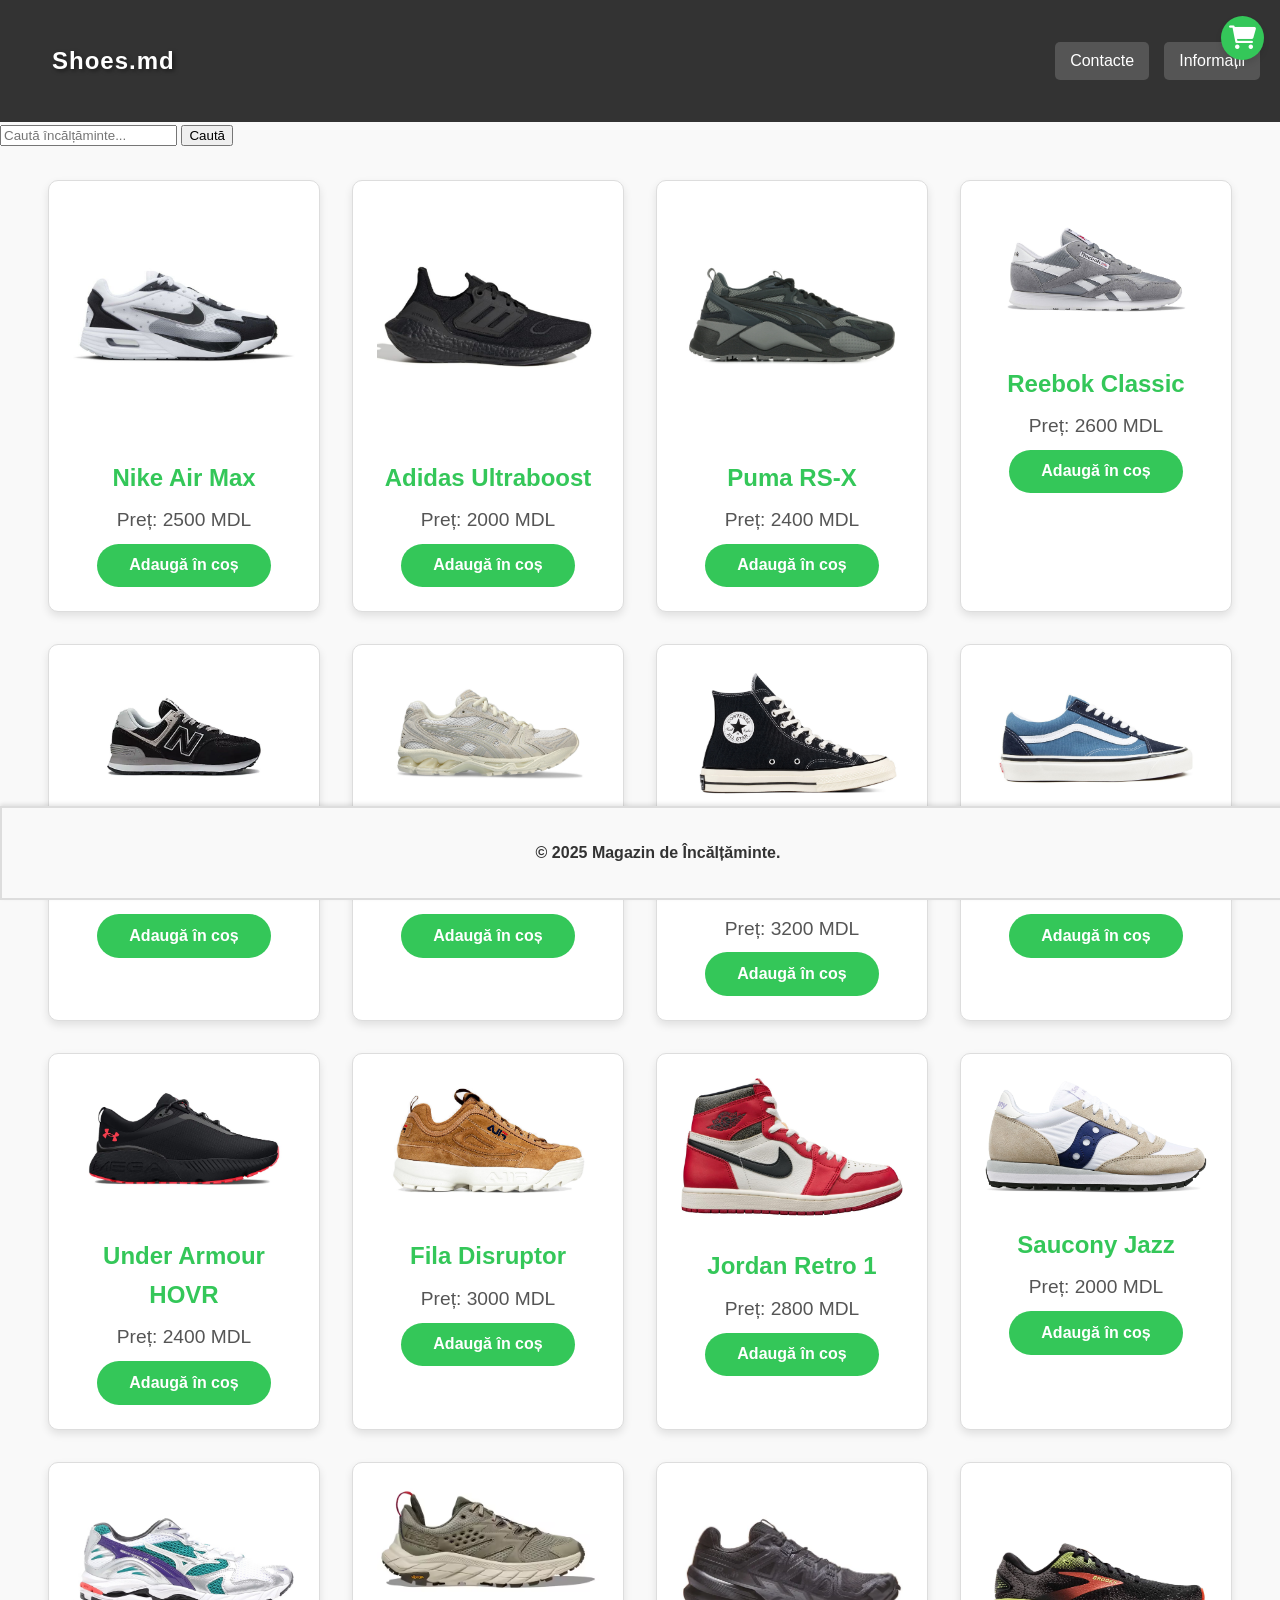
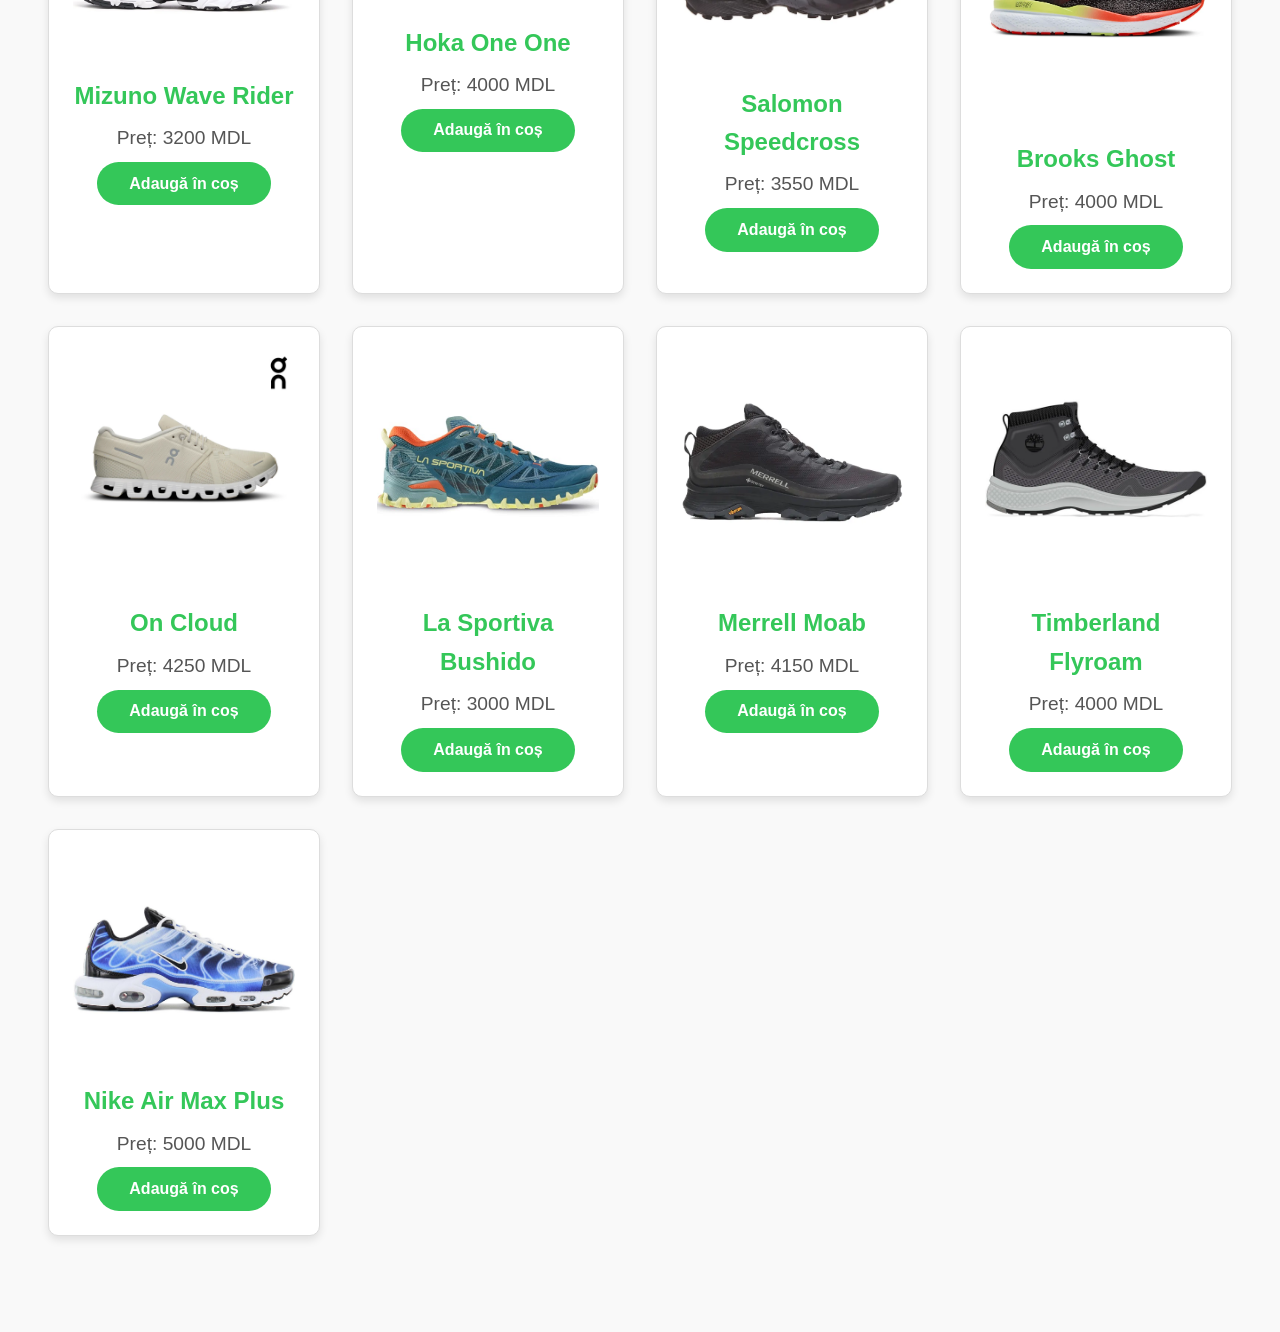
==== index.html @ a8ae1c3c "first commit" ====
<!DOCTYPE html>
<html lang="ro">
<head>
    <meta charset="UTF-8">
    <meta name="viewport" content="width=device-width, initial-scale=1.0">
    <title>Magazin de Încălțăminte</title>
    <link rel="stylesheet" href="css/style.css">
    <link rel="stylesheet" href="https://cdnjs.cloudflare.com/ajax/libs/font-awesome/6.0.0-beta3/css/all.min.css">
</head>
<body>
    <div id="notificare" class="notificare"></div>
    <main>
        <input type="text" id="search-bar" placeholder="Caută încălțăminte...">
        <button id="search-button">Caută</button>
        <section id="produse">
           
        </section>
    </main>
    <script src="js/script.js"></script>
</body>
</html>
---- css/style.css ----
body {
    font-family: 'Arial', sans-serif;
    margin: 0;
    padding: 0;
    background-color: #f9f9f9;
    color: #333;
    line-height: 1.6;
}

header {
    background-color: #333;
    color: white;
    padding: 10px 20px;
    display: flex;
    justify-content: space-between;
    align-items: center;
}

header h1 {
    margin: 0;
    font-size: 2.5rem;
    font-weight: bold;
    letter-spacing: 1px;
}

header .titlu-header {
    font-size: 24px;
    font-weight: bold;
}

header nav {
    display: flex;
    gap: 15px;
}

header nav button {
    background-color: #555;
    color: white;
    border: none;
    padding: 10px 15px;
    cursor: pointer;
    border-radius: 5px;
    font-size: 16px;
}

header nav button:hover {
    background-color: #777;
}

#produse {
    display: grid;
    grid-template-columns: repeat(auto-fit, minmax(250px, 1fr));
    gap: 2rem;
    margin: 2rem;
    padding: 0 1rem;
}

.produs {
    background-color: #fff;
    border: 1px solid #ddd;
    border-radius: 10px;
    padding: 1.5rem;
    text-align: center;
    box-shadow: 0 4px 8px rgba(0, 0, 0, 0.1);
    transition: transform 0.3s ease, box-shadow 0.3s ease;
}

.produs:hover {
    transform: translateY(-5px);
    box-shadow: 0 8px 16px rgba(0, 0, 0, 0.2);
}

.produs img {
    max-width: 100%;
    height: auto;
    border-radius: 10px;
    margin-bottom: 1rem;
}

.produs h3 {
    margin: 0.5rem 0;
    font-size: 1.5rem;
    color: #34c759;
    font-weight: bold;
}

.produs p {
    margin: 0.5rem 0;
    font-size: 1.2rem;
    color: #555;
}

.produs button {
    background-color: #34c759;
    color: white;
    border: none;
    padding: 0.8rem 2rem;
    border-radius: 50px;
    cursor: pointer;
    font-size: 1rem;
    font-weight: bold;
    transition: background-color 0.3s ease, transform 0.2s ease;
}

.produs button:hover {
    background-color: #28a745;
    transform: scale(1.05);
}

footer {
    position: fixed;
    bottom: 0;
    left: 0;
    width: 100%;
    background-color: #333;
    color: #fff;
    text-align: center;
    padding: 1rem 0;
    box-shadow: 0 -2px 4px rgba(0, 0, 0, 0.1);
    z-index: 1000;
}

.titlu-header {
    background-image: url('Magazin de încălțăminte/img/fundal-titlu.jpg');
    background-size: cover;
    background-position: center;
    background-repeat: no-repeat;
    color: white;
    text-align: center;
    padding: 2rem;
    font-size: 2.5rem;
    font-weight: bold;
    text-shadow: 2px 2px 4px rgba(0, 0, 0, 0.5);
    border-radius: 10px;
}

footer {
    position: fixed;
    bottom: 0;
    left: 0;
    width: 100%;
    background-color: #f9f9f9;
    color: #333;
    text-align: center;
    padding: 1rem;
    border: 2px solid #ddd;
    box-shadow: 0 -2px 4px rgba(0, 0, 0, 0.1);
    z-index: 1000;
    font-size: 1rem;
    font-weight: bold;
}
main {
    padding-bottom: 4rem;
}

.info-container {
    max-width: 800px;
    margin: 5rem auto;
    padding: 2rem;
    background-color: #fff;
    border: 2px solid #ddd;
    border-radius: 10px;
    box-shadow: 0 4px 8px rgba(0, 0, 0, 0.1);
    text-align: center;
    color: #333;
    font-size: 1.2rem;
    line-height: 1.8;
}

.buton-cos {
    position: absolute;
    top: 1rem;
    right: 1rem;
    background-color: #34c759;
    color: white;
    border: none;
    padding: 0.5rem;
    border-radius: 50%;
    cursor: pointer;
    font-size: 1.5rem;
    box-shadow: 0 4px 6px rgba(0, 0, 0, 0.1);
    transition: background-color 0.3s ease;
}

.buton-cos:hover {
    background-color: #28a745;
}

.notificare {
    position: fixed;
    top: 1rem;
    right: 1rem;
    background-color: #34c759;
    color: white;
    padding: 1rem 1.5rem;
    border-radius: 5px;
    box-shadow: 0 4px 6px rgba(0, 0, 0, 0.1);
    font-size: 1rem;
    font-weight: bold;
    display: none;
    z-index: 1000;
}
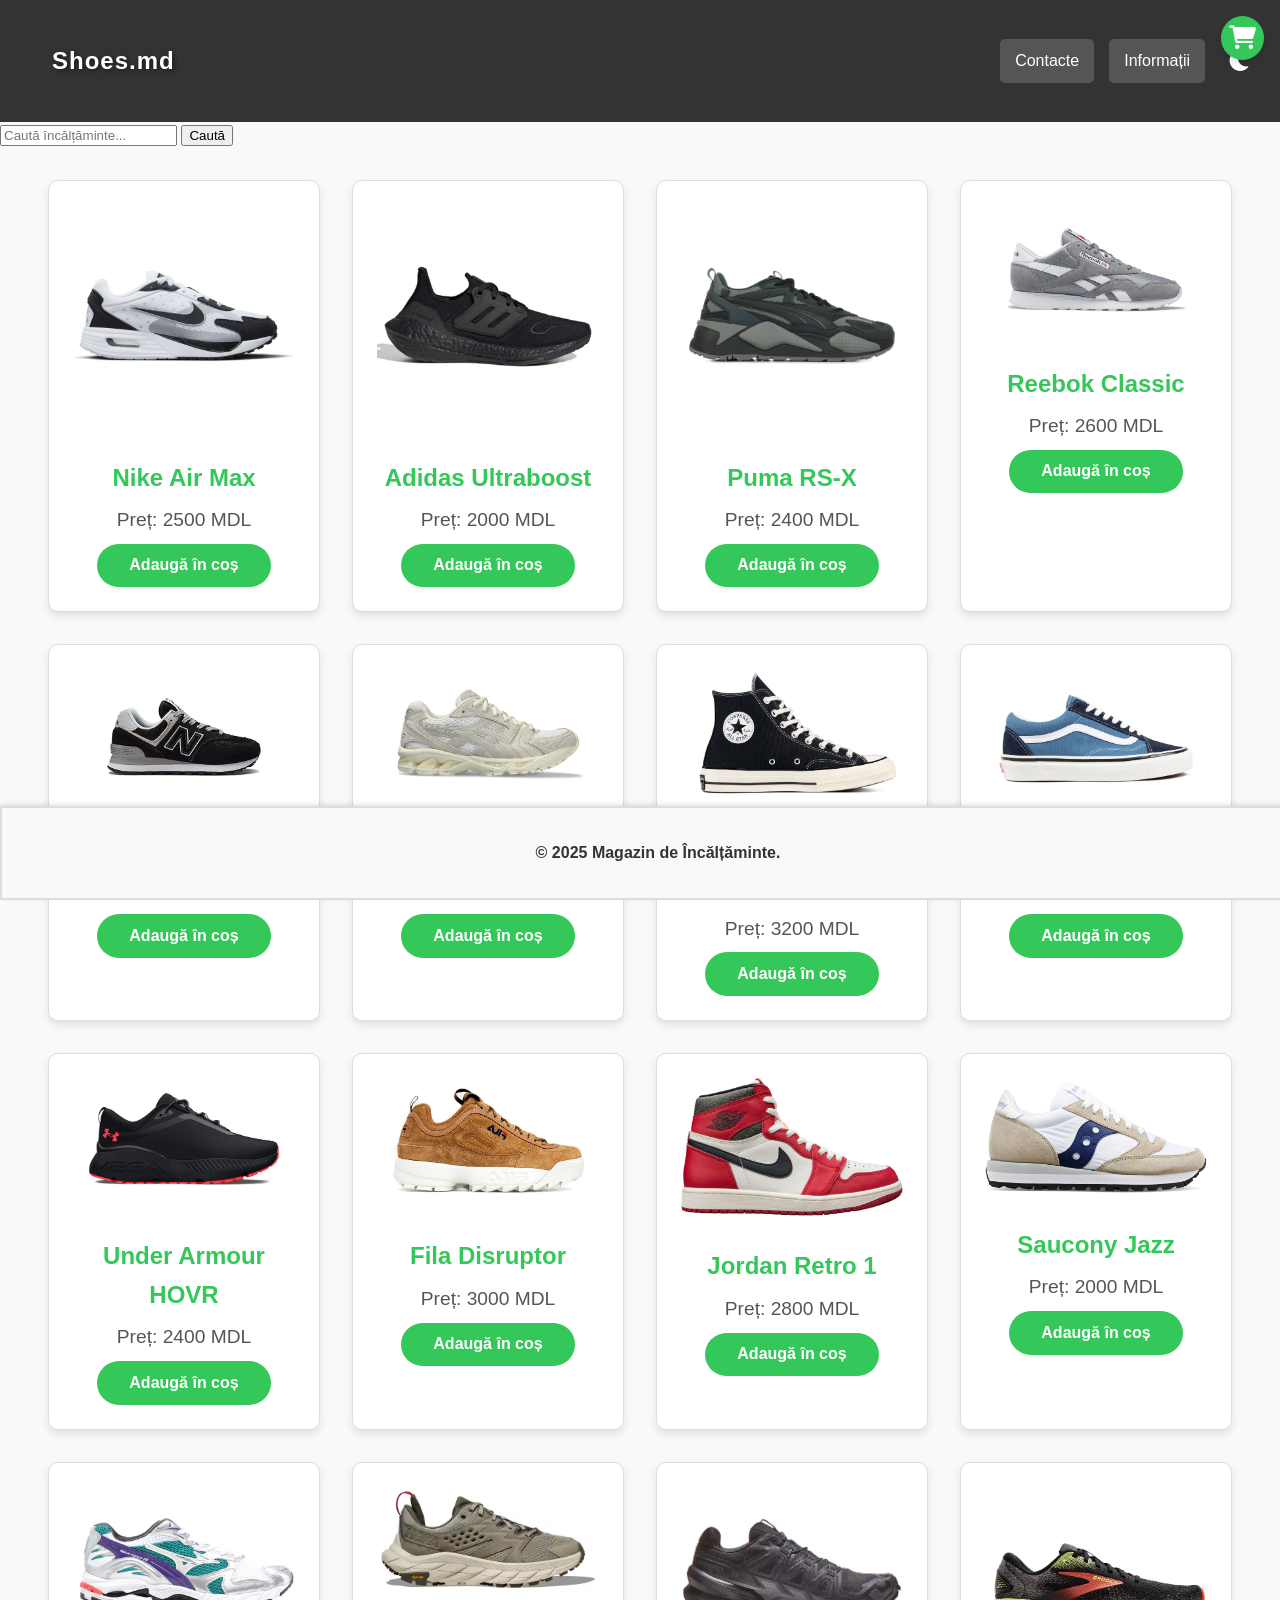
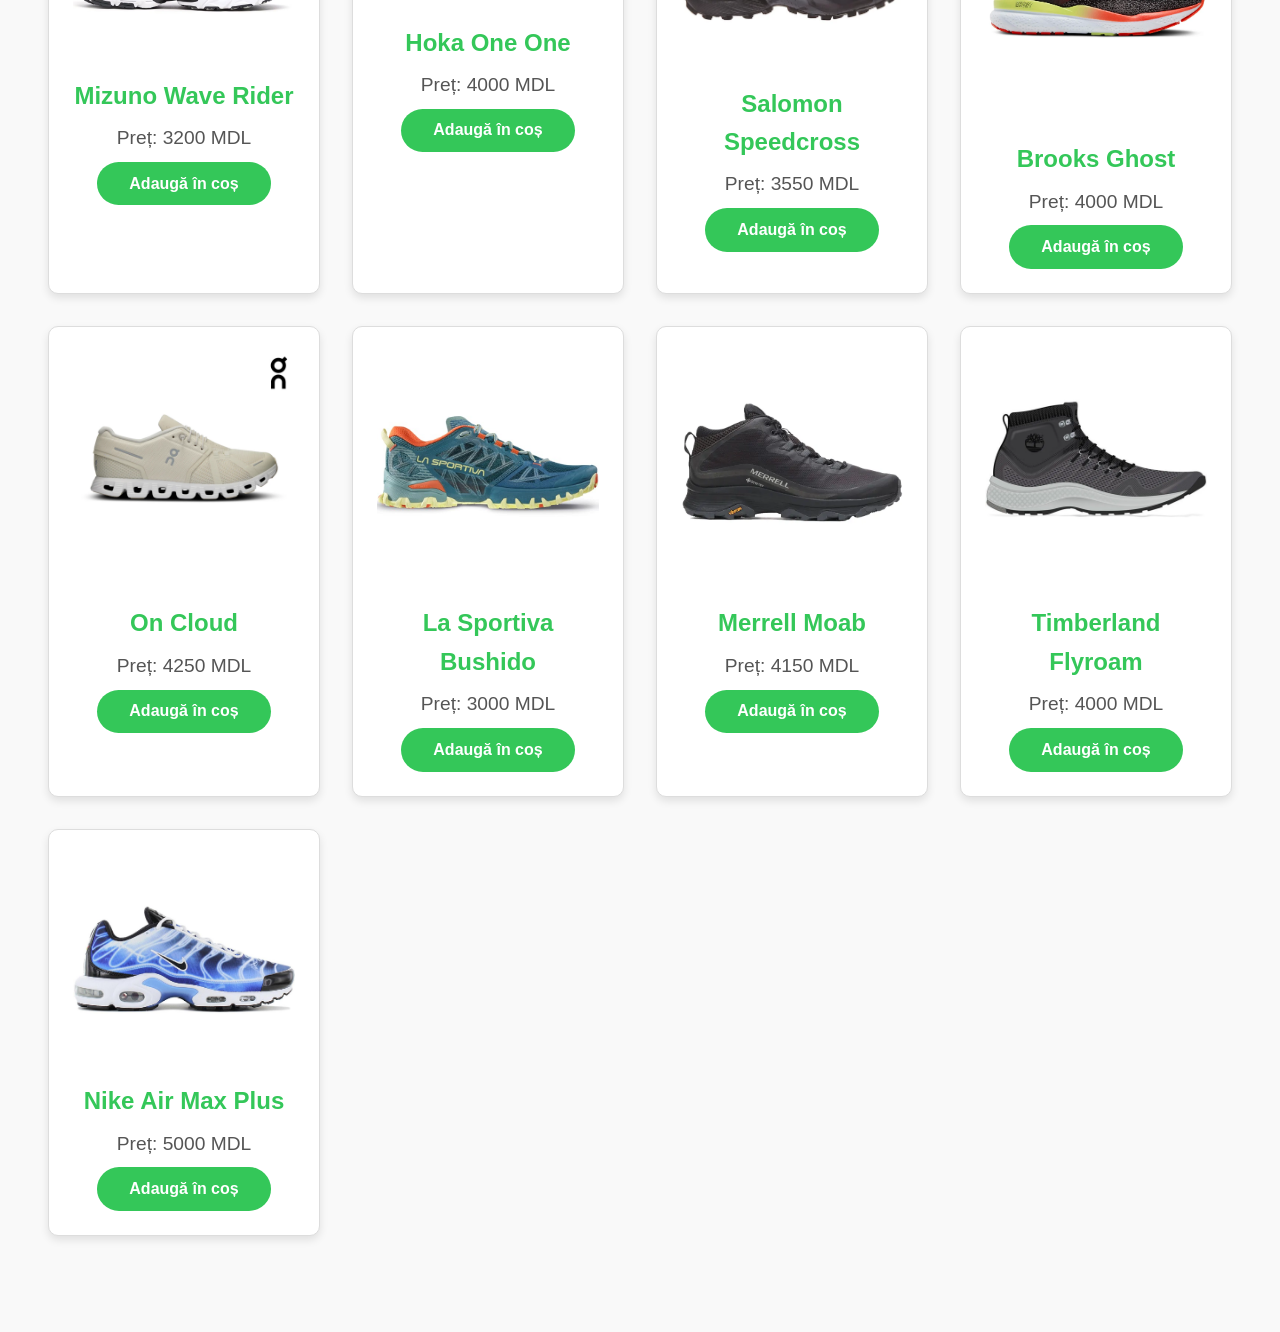
==== commit cc9c7b9d: "Adăugarea butonului de schimbare a temei din Dark în Light" ====
--- a/index.html
+++ b/index.html
@@ -17,5 +17,6 @@
         </section>
     </main>
     <script src="js/script.js"></script>
+    <script src="js/theme.js"></script>
 </body>
 </html>
--- a/css/style.css
+++ b/css/style.css
@@ -1,15 +1,52 @@
+:root {
+    --bg-color: #f9f9f9;
+    --text-color: #333;
+    --header-bg: #333;
+    --header-text: white;
+    --button-bg: #555;
+    --button-hover: #777;
+    --produs-bg: #fff;
+    --produs-border: #ddd;
+    --produs-hover-shadow: rgba(0, 0, 0, 0.2);
+    --footer-bg: #f9f9f9;
+    --footer-text: #333;
+    --footer-border: #ddd;
+    --info-bg: #fff;
+    --info-border: #ddd;
+    --notificare-bg: #34c759;
+}
+
+[data-theme="dark"] {
+    --bg-color: #121212;
+    --text-color: #e0e0e0;
+    --header-bg: #1e1e1e;
+    --header-text: #e0e0e0;
+    --button-bg: #333;
+    --button-hover: #555;
+    --produs-bg: #1e1e1e;
+    --produs-border: #333;
+    --produs-hover-shadow: rgba(255, 255, 255, 0.1);
+    --footer-bg: #1e1e1e;
+    --footer-text: #e0e0e0;
+    --footer-border: #333;
+    --info-bg: #1e1e1e;
+    --info-border: #333;
+    --notificare-bg: #4caf50;
+}
+
 body {
     font-family: 'Arial', sans-serif;
     margin: 0;
     padding: 0;
-    background-color: #f9f9f9;
-    color: #333;
+    background-color: var(--bg-color);
+    color: var(--text-color);
     line-height: 1.6;
+    transition: background-color 0.3s, color 0.3s;
 }
 
 header {
-    background-color: #333;
-    color: white;
+    background-color: var(--header-bg);
+    color: var(--header-text);
     padding: 10px 20px;
     display: flex;
     justify-content: space-between;
@@ -34,8 +71,8 @@
 }
 
 header nav button {
-    background-color: #555;
-    color: white;
+    background-color: var(--button-bg);
+    color: var(--header-text);
     border: none;
     padding: 10px 15px;
     cursor: pointer;
@@ -44,7 +81,7 @@
 }
 
 header nav button:hover {
-    background-color: #777;
+    background-color: var(--button-hover);
 }
 
 #produse {
@@ -56,8 +93,8 @@
 }
 
 .produs {
-    background-color: #fff;
-    border: 1px solid #ddd;
+    background-color: var(--produs-bg);
+    border: 1px solid var(--produs-border);
     border-radius: 10px;
     padding: 1.5rem;
     text-align: center;
@@ -67,7 +104,7 @@
 
 .produs:hover {
     transform: translateY(-5px);
-    box-shadow: 0 8px 16px rgba(0, 0, 0, 0.2);
+    box-shadow: 0 8px 16px var(--produs-hover-shadow);
 }
 
 .produs img {
@@ -112,8 +149,8 @@
     bottom: 0;
     left: 0;
     width: 100%;
-    background-color: #333;
-    color: #fff;
+    background-color: var(--header-bg);
+    color: var(--header-text);
     text-align: center;
     padding: 1rem 0;
     box-shadow: 0 -2px 4px rgba(0, 0, 0, 0.1);
@@ -139,11 +176,11 @@
     bottom: 0;
     left: 0;
     width: 100%;
-    background-color: #f9f9f9;
-    color: #333;
+    background-color: var(--footer-bg);
+    color: var(--footer-text);
     text-align: center;
     padding: 1rem;
-    border: 2px solid #ddd;
+    border: 2px solid var(--footer-border);
     box-shadow: 0 -2px 4px rgba(0, 0, 0, 0.1);
     z-index: 1000;
     font-size: 1rem;
@@ -157,12 +194,12 @@
     max-width: 800px;
     margin: 5rem auto;
     padding: 2rem;
-    background-color: #fff;
-    border: 2px solid #ddd;
+    background-color: var(--info-bg);
+    border: 2px solid var(--info-border);
     border-radius: 10px;
     box-shadow: 0 4px 8px rgba(0, 0, 0, 0.1);
     text-align: center;
-    color: #333;
+    color: var(--text-color);
     font-size: 1.2rem;
     line-height: 1.8;
 }
@@ -186,11 +223,26 @@
     background-color: #28a745;
 }
 
+.theme-toggle {
+    background: none;
+    border: none;
+    color: var(--header-text);
+    font-size: 1.5rem;
+    cursor: pointer;
+    padding: 0.5rem;
+    border-radius: 50%;
+    transition: background-color 0.3s;
+}
+
+.theme-toggle:hover {
+    background-color: var(--button-hover);
+}
+
 .notificare {
     position: fixed;
     top: 1rem;
     right: 1rem;
-    background-color: #34c759;
+    background-color: var(--notificare-bg);
     color: white;
     padding: 1rem 1.5rem;
     border-radius: 5px;
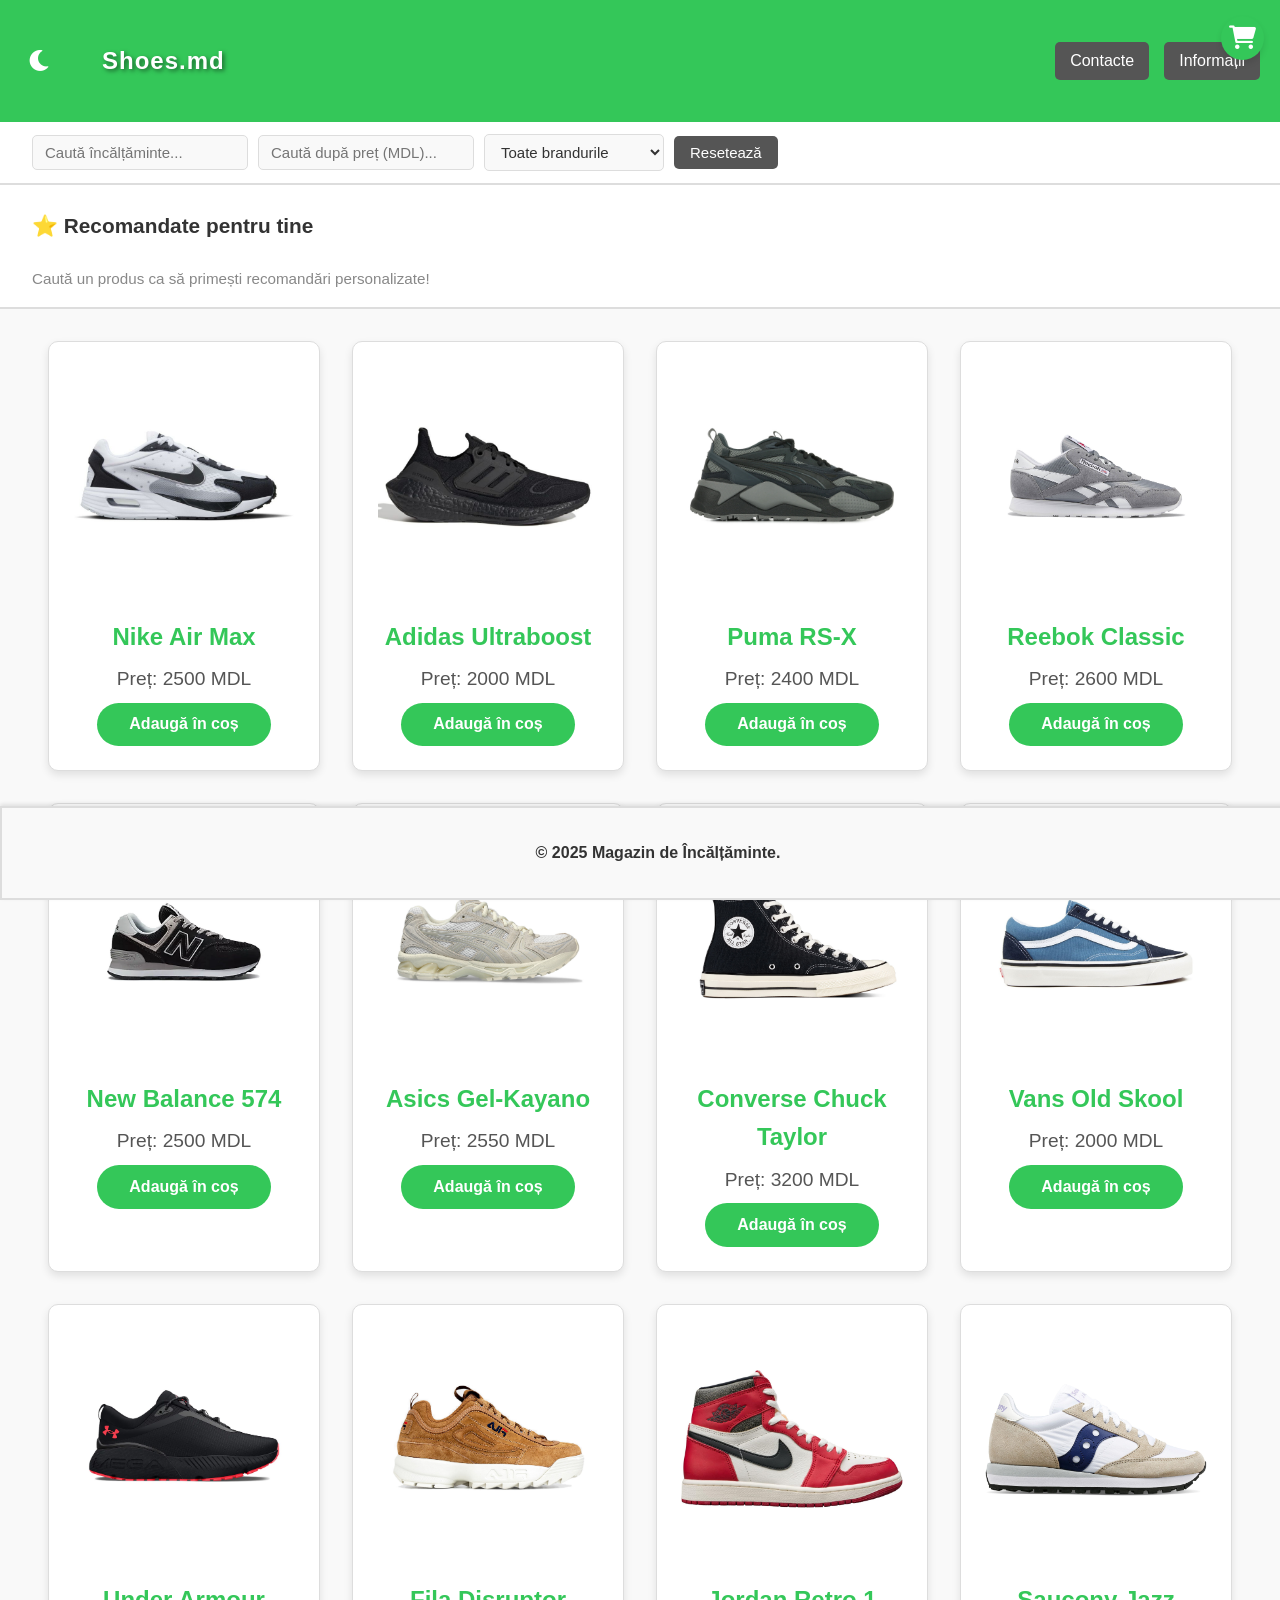
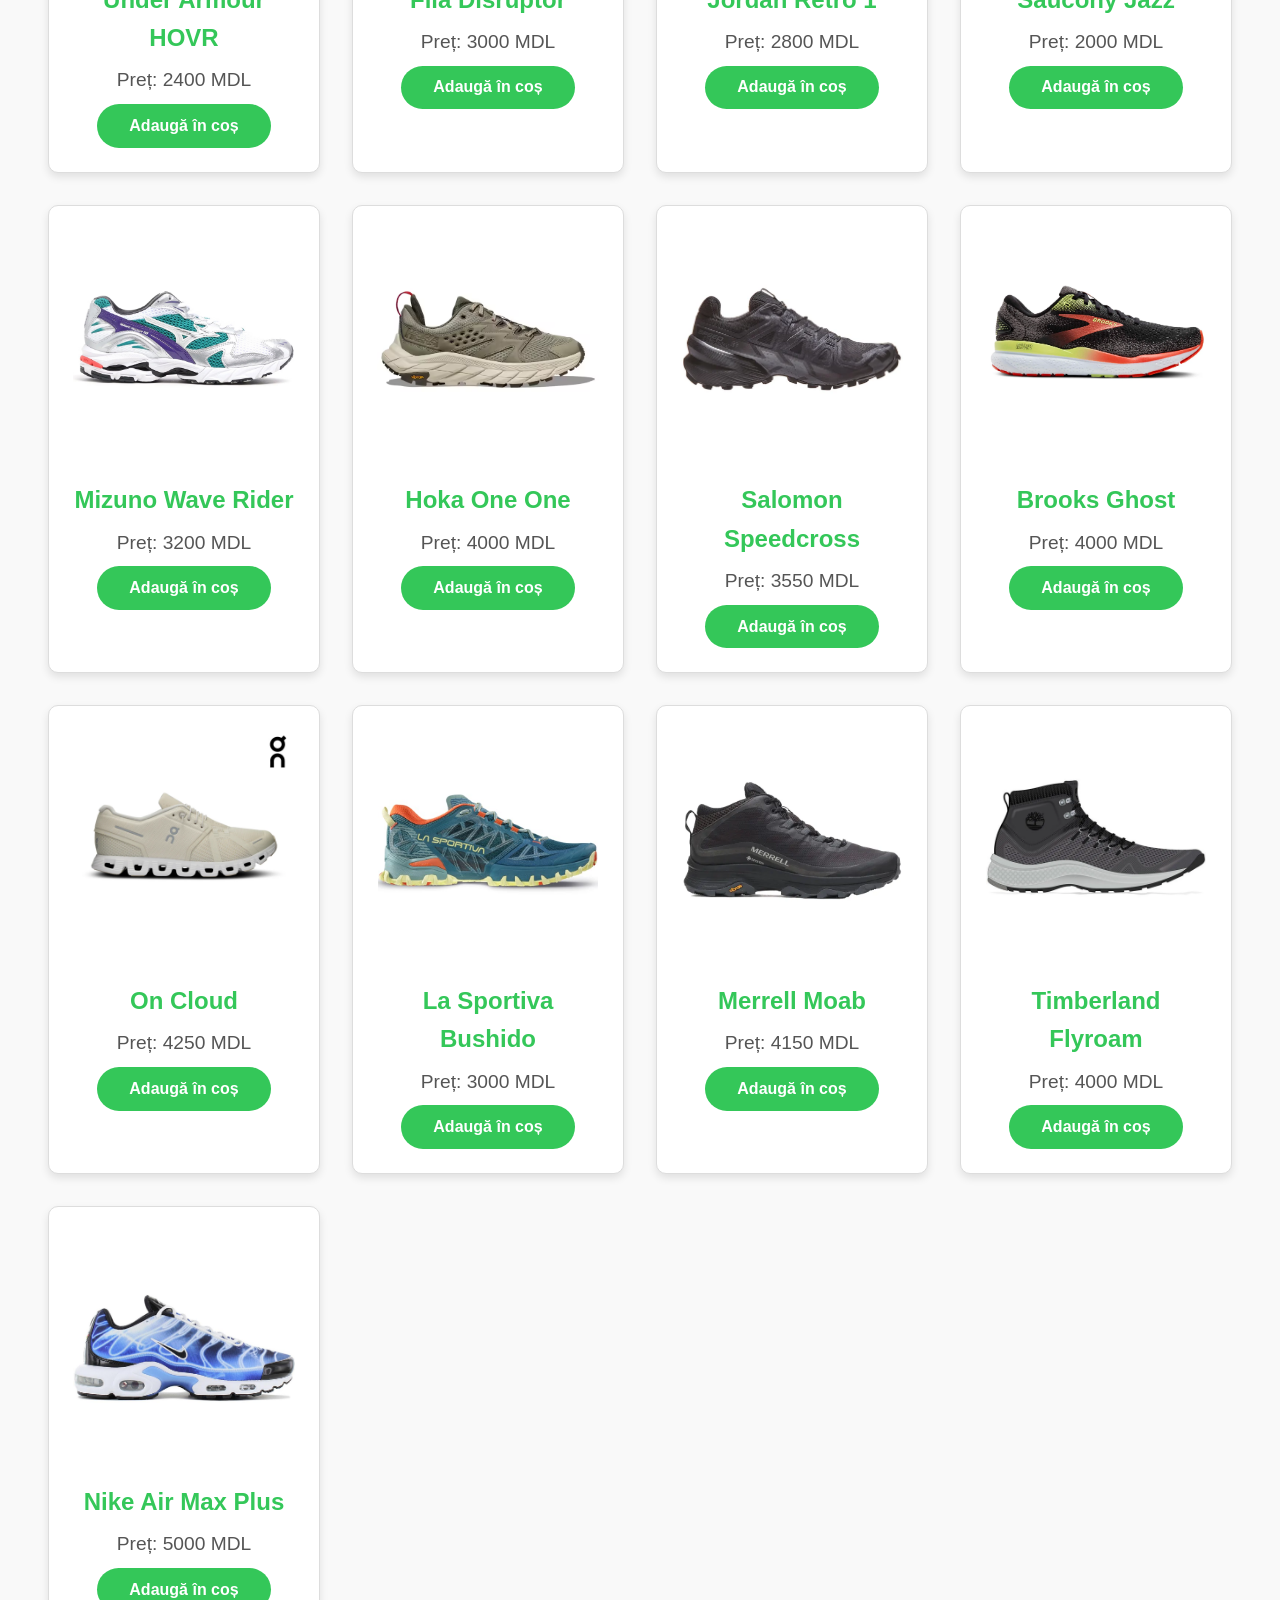
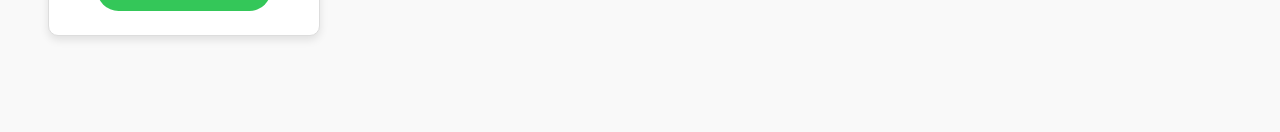
==== commit bd40116e: "afisare a recomandarilor personalizate" ====
--- a/index.html
+++ b/index.html
@@ -10,8 +10,8 @@
 <body>
     <div id="notificare" class="notificare"></div>
     <main>
-        <input type="text" id="search-bar" placeholder="Caută încălțăminte...">
-        <button id="search-button">Caută</button>
+        
+    
         <section id="produse">
            
         </section>
--- a/css/style.css
+++ b/css/style.css
@@ -1,7 +1,7 @@
 :root {
     --bg-color: #f9f9f9;
     --text-color: #333;
-    --header-bg: #333;
+    --header-bg: #34c759;
     --header-text: white;
     --button-bg: #555;
     --button-hover: #777;
@@ -19,7 +19,7 @@
 [data-theme="dark"] {
     --bg-color: #121212;
     --text-color: #e0e0e0;
-    --header-bg: #1e1e1e;
+    --header-bg: #28a745;
     --header-text: #e0e0e0;
     --button-bg: #333;
     --button-hover: #555;
@@ -107,12 +107,7 @@
     box-shadow: 0 8px 16px var(--produs-hover-shadow);
 }
 
-.produs img {
-    max-width: 100%;
-    height: auto;
-    border-radius: 10px;
-    margin-bottom: 1rem;
-}
+
 
 .produs h3 {
     margin: 0.5rem 0;
@@ -158,7 +153,7 @@
 }
 
 .titlu-header {
-    background-image: url('Magazin de încălțăminte/img/fundal-titlu.jpg');
+    background-image: url('Magazin de ÄĹ˝ncĂÂlÄÂĂÂminte/img/fundal-titlu.jpg');
     background-size: cover;
     background-position: center;
     background-repeat: no-repeat;
@@ -251,4 +246,182 @@
     font-weight: bold;
     display: none;
     z-index: 1000;
+}
+
+
+
+
+
+
+
+
+
+
+
+/* Produse in cos - dimensiune normala */
+#lista-cos li {
+    display: flex;
+    align-items: center;
+    gap: 12px;
+    padding: 10px;
+    border-bottom: 1px solid var(--produs-border);
+    font-size: 1rem;
+}
+
+#lista-cos li img {
+    width: 60px;
+    height: 60px;
+    object-fit: contain;
+    border-radius: 6px;
+}
+
+#lista-cos li button {
+    background-color: #e53935;
+    color: white;
+    border: none;
+    padding: 5px 12px;
+    border-radius: 20px;
+    cursor: pointer;
+    font-size: 0.85rem;
+    margin-left: auto;
+}
+
+#lista-cos li button:hover {
+    background-color: #c62828;
+}
+
+/* Recomandari */
+#recomandari-section {
+    padding: 1.5rem 2rem 0.5rem 2rem;
+    background-color: var(--produs-bg);
+    border-bottom: 2px solid var(--produs-border);
+}
+
+#recomandari-section h2 {
+    margin: 0 0 1rem 0;
+    font-size: 1.3rem;
+    color: var(--text-color);
+}
+
+#recomandari-lista {
+    display: flex;
+    gap: 1rem;
+    flex-wrap: wrap;
+}
+
+.produs-rec {
+    display: flex;
+    align-items: center;
+    gap: 12px;
+    background-color: var(--bg-color);
+    border: 1px solid var(--produs-border);
+    border-radius: 10px;
+    padding: 10px 14px;
+    min-width: 220px;
+    max-width: 280px;
+}
+
+.produs-rec img {
+    width: 60px;
+    height: 60px;
+    object-fit: contain;
+    border-radius: 6px;
+}
+
+.produs-rec-info {
+    display: flex;
+    flex-direction: column;
+    gap: 4px;
+}
+
+.produs-rec-info strong {
+    font-size: 0.95rem;
+    color: var(--text-color);
+}
+
+.produs-rec-info span {
+    font-size: 0.85rem;
+    color: #34c759;
+    font-weight: bold;
+}
+
+.produs-rec-info button {
+    background-color: #34c759;
+    color: white;
+    border: none;
+    padding: 5px 10px;
+    border-radius: 20px;
+    cursor: pointer;
+    font-size: 0.8rem;
+    font-weight: bold;
+}
+
+.produs-rec-info button:hover {
+    background-color: #28a745;
+}
+
+#recomandari-gol {
+    color: #888;
+    font-size: 0.95rem;
+    margin: 0.5rem 0;
+}
+
+/* Filter bar cu search inclus */
+.filter-bar {
+    display: flex;
+    gap: 10px;
+    align-items: center;
+    padding: 12px 2rem;
+    background-color: var(--produs-bg);
+    border-bottom: 2px solid var(--produs-border);
+    flex-wrap: wrap;
+}
+
+.filter-bar input,
+.filter-bar select {
+    padding: 8px 12px;
+    border: 1px solid var(--produs-border);
+    border-radius: 5px;
+    font-size: 15px;
+    background-color: var(--bg-color);
+    color: var(--text-color);
+    outline: none;
+    min-width: 180px;
+}
+
+.filter-bar input:focus,
+.filter-bar select:focus {
+    border-color: #34c759;
+}
+
+.filter-bar button {
+    padding: 8px 16px;
+    background-color: var(--button-bg);
+    color: white;
+    border: none;
+    border-radius: 5px;
+    cursor: pointer;
+    font-size: 15px;
+}
+
+.filter-bar button:hover {
+    background-color: var(--button-hover);
+}
+
+.no-results {
+    grid-column: 1 / -1;
+    text-align: center;
+    font-size: 1.2rem;
+    color: #888;
+    padding: 3rem;
+}
+
+/* Imagini produse uniforme */
+.produs img {
+    width: 100%;
+    height: 220px;
+    object-fit: contain;
+    object-position: center;
+    border-radius: 10px;
+    margin-bottom: 1rem;
 }
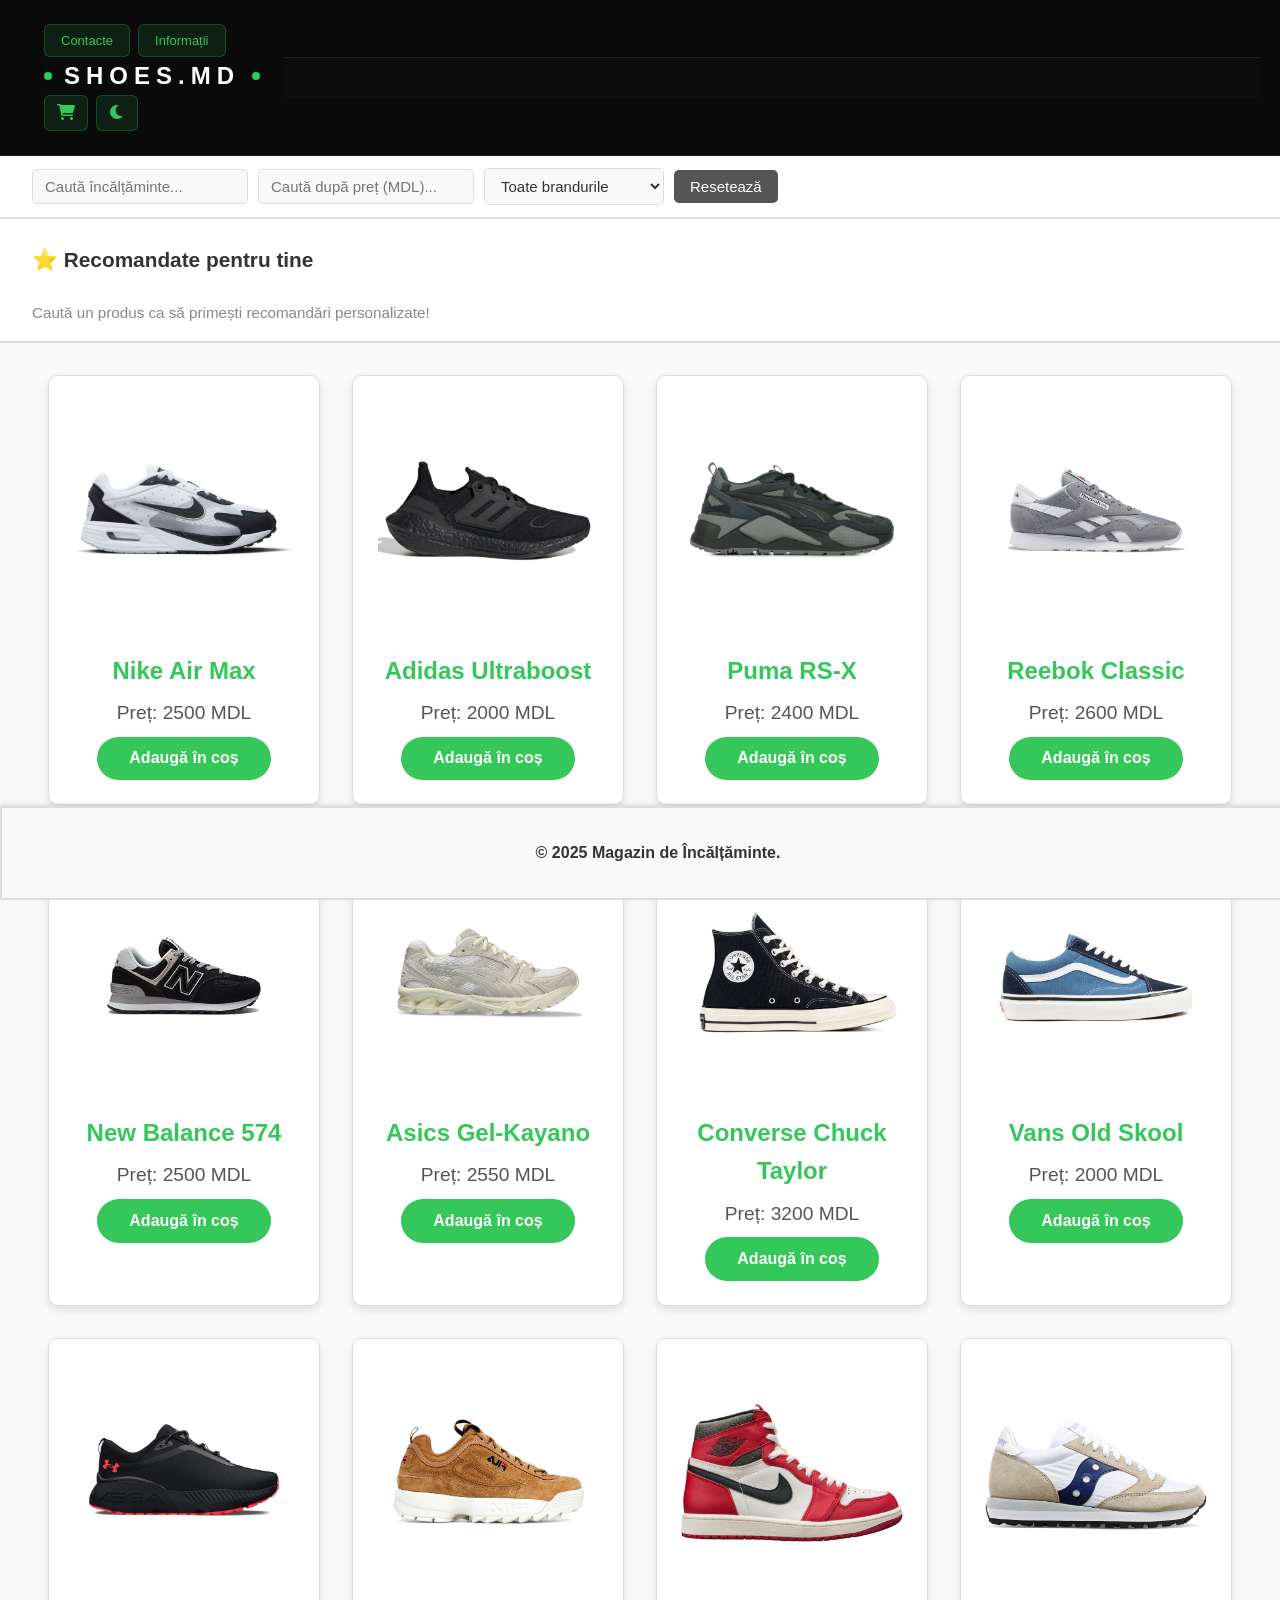
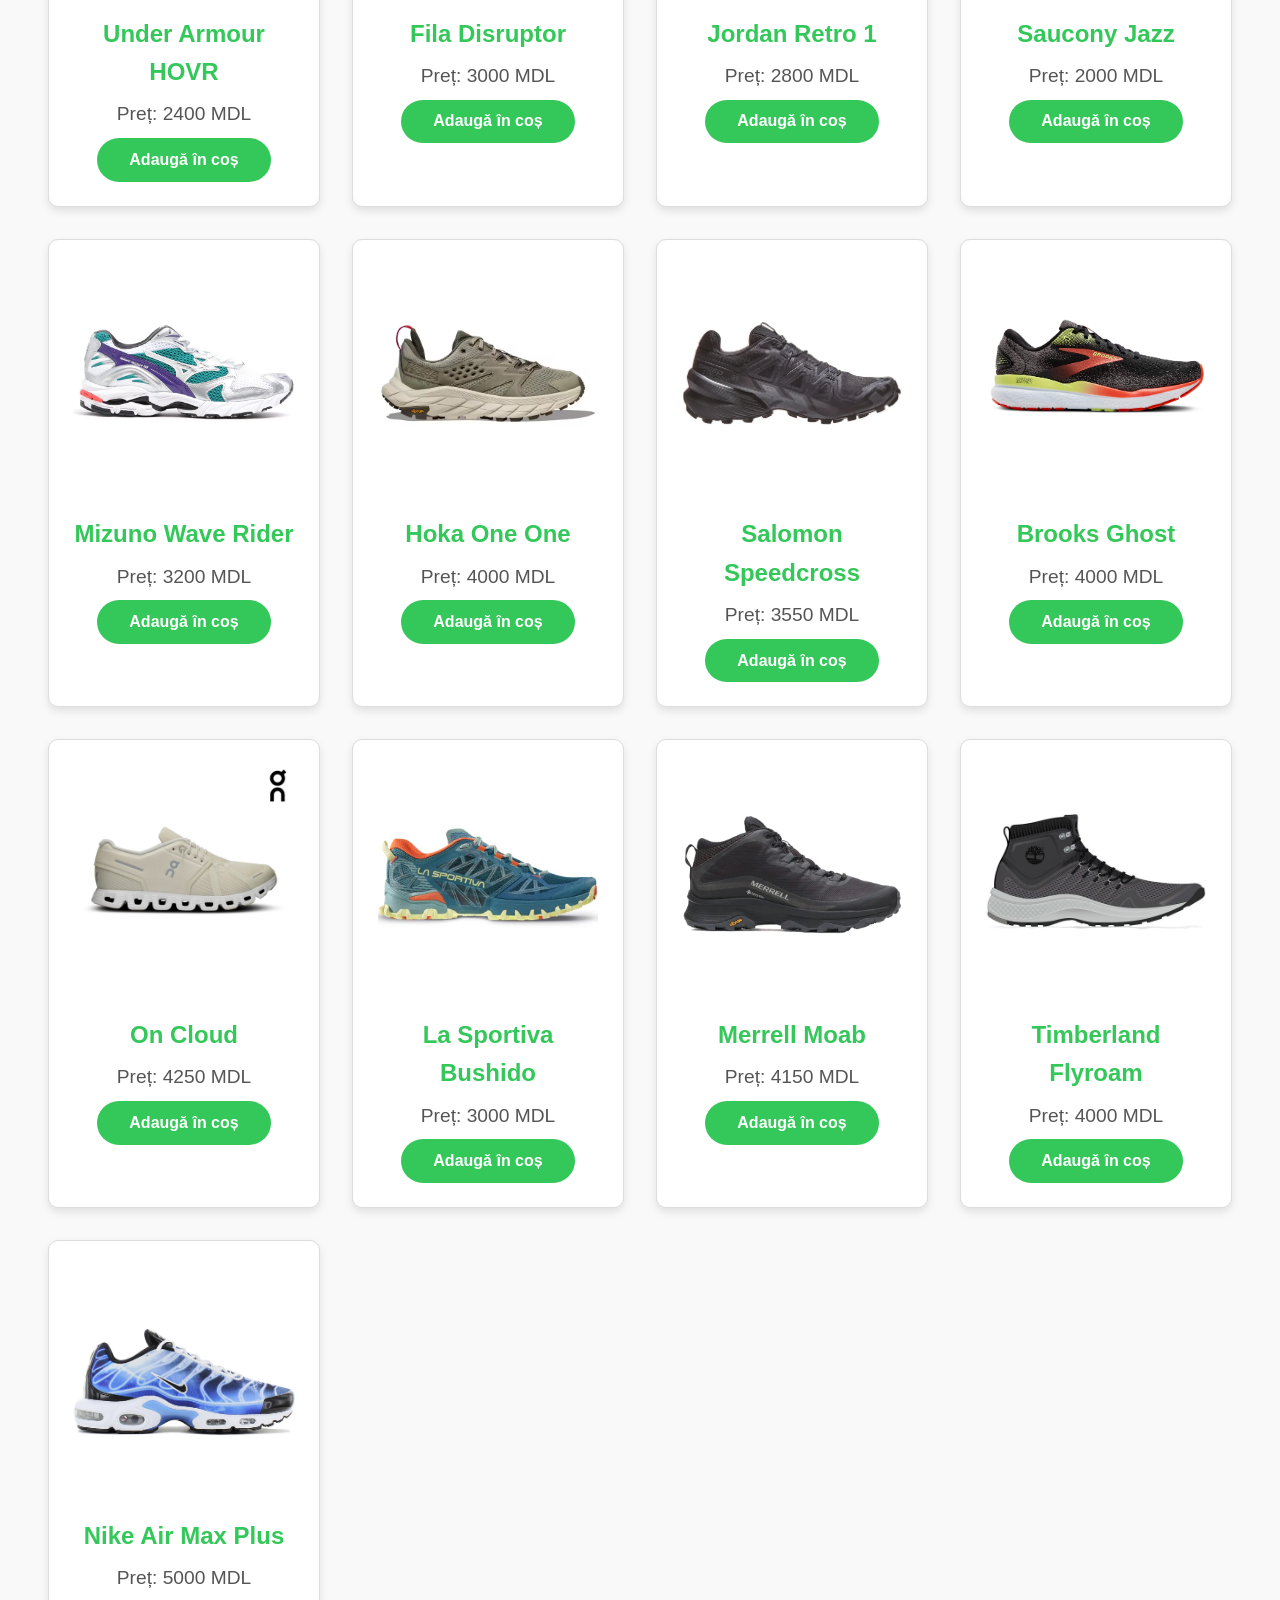
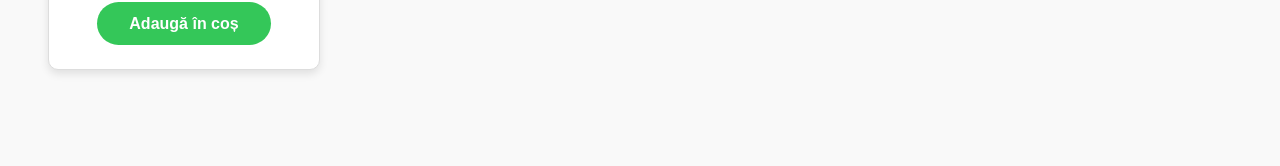
==== commit 67577df5: "am pus functia ca butonul de schimbare a temei sa schimbe tema deodata pe toate paginile" ====
--- a/index.html
+++ b/index.html
@@ -16,7 +16,7 @@
            
         </section>
     </main>
+    <script src="js/theme.js"></script>
     <script src="js/script.js"></script>
-    <script src="js/theme.js"></script>
 </body>
 </html>
--- a/css/style.css
+++ b/css/style.css
@@ -153,7 +153,7 @@
 }
 
 .titlu-header {
-    background-image: url('Magazin de ÄĹ˝ncĂÂlÄÂĂÂminte/img/fundal-titlu.jpg');
+    background-image: url('Magazin de ĂÂÄšËncÄÂĂÂlĂÂĂÂÄÂĂÂminte/img/fundal-titlu.jpg');
     background-size: cover;
     background-position: center;
     background-repeat: no-repeat;
@@ -424,4 +424,125 @@
     object-position: center;
     border-radius: 10px;
     margin-bottom: 1rem;
-}+}
+/* ===== HEADER DARK MODERN ===== */
+.header-dark {
+    background-color: #0a0a0a;
+    border-bottom: 1px solid rgba(255, 255, 255, 0.08);
+    overflow: hidden;
+}
+
+.header-dark-top {
+    display: grid;
+    align-items: center;
+    padding: 14px 24px;
+    position: relative;
+}
+
+.header-dark-center {
+    justify-self: center;
+    display: flex;
+    align-items: center;
+    gap: 12px;
+}
+
+.header-dark-dot {
+    width: 8px;
+    height: 8px;
+    border-radius: 50%;
+    background: #34c759;
+    animation: headerDotBlink 1.4s ease-in-out infinite;
+    display: inline-block;
+}
+
+.header-dark-dot:last-child {
+    animation-delay: 0.7s;
+}
+
+@keyframes headerDotBlink {
+    0%, 100% { opacity: 1; transform: scale(1); }
+    50% { opacity: 0.25; transform: scale(0.55); }
+}
+
+.header-dark-title {
+    font-size: 24px;
+    font-weight: 600;
+    color: #ffffff;
+    letter-spacing: 6px;
+}
+
+.header-dark-nav {
+    display: flex;
+    gap: 8px;
+}
+
+.header-dark-nav button {
+    background: rgba(52, 199, 89, 0.12);
+    color: #34c759;
+    border: 1px solid rgba(52, 199, 89, 0.25);
+    padding: 8px 16px;
+    border-radius: 6px;
+    cursor: pointer;
+    font-size: 13px;
+    transition: background 0.2s, border-color 0.2s;
+}
+
+.header-dark-nav button:hover {
+    background: rgba(52, 199, 89, 0.28);
+    border-color: rgba(52, 199, 89, 0.5);
+}
+
+.header-dark-marquee {
+    border-top: 1px solid rgba(255, 255, 255, 0.07);
+    padding: 7px 0;
+    overflow: hidden;
+    white-space: nowrap;
+    background-color: #0d0d0d;
+}
+
+.header-dark-marquee-inner {
+    display: inline-block;
+    animation: headerMarquee 30s linear infinite;
+    font-size: 12px;
+    color: rgba(255, 255, 255, 0.38);
+    letter-spacing: 0.5px;
+    padding-left: 100%;
+}
+
+@keyframes headerMarquee {
+    0%   { transform: translateX(0); }
+    100% { transform: translateX(-50%); }
+}
+
+.header-dark-marquee:hover .header-dark-marquee-inner {
+    animation-play-state: paused;
+}
+
+.header-dark .theme-toggle {
+    color: #34c759;
+    background: rgba(52, 199, 89, 0.12);
+    border: 1px solid rgba(52, 199, 89, 0.25);
+    border-radius: 6px;
+    padding: 8px 12px;
+    font-size: 1rem;
+}
+
+.header-dark .theme-toggle:hover {
+    background: rgba(52, 199, 89, 0.28);
+}
+
+.header-dark .buton-cos {
+    position: static;
+    background: rgba(52, 199, 89, 0.12);
+    border: 1px solid rgba(52, 199, 89, 0.25);
+    border-radius: 6px;
+    padding: 8px 12px;
+    font-size: 1rem;
+    color: #34c759;
+    box-shadow: none;
+}
+
+.header-dark .buton-cos:hover {
+    background: rgba(52, 199, 89, 0.28);
+}
+/* ============================= */
